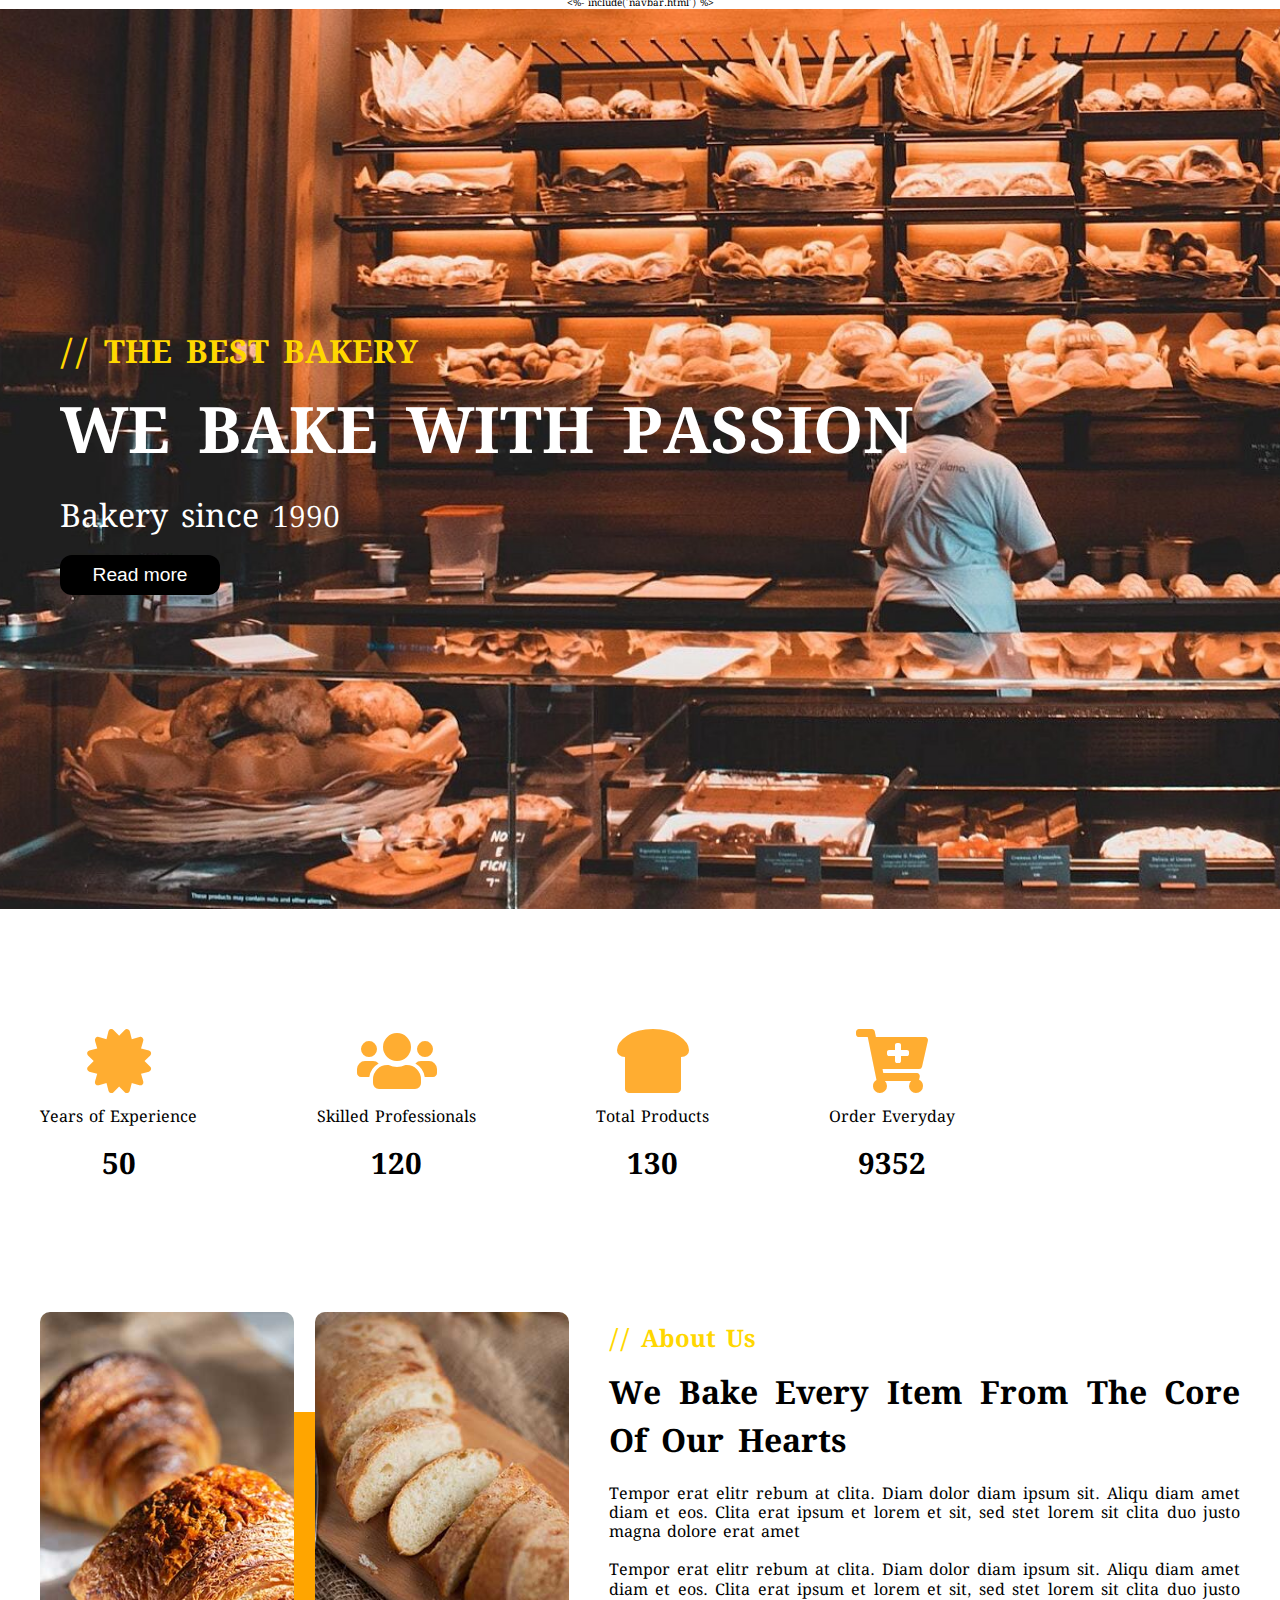
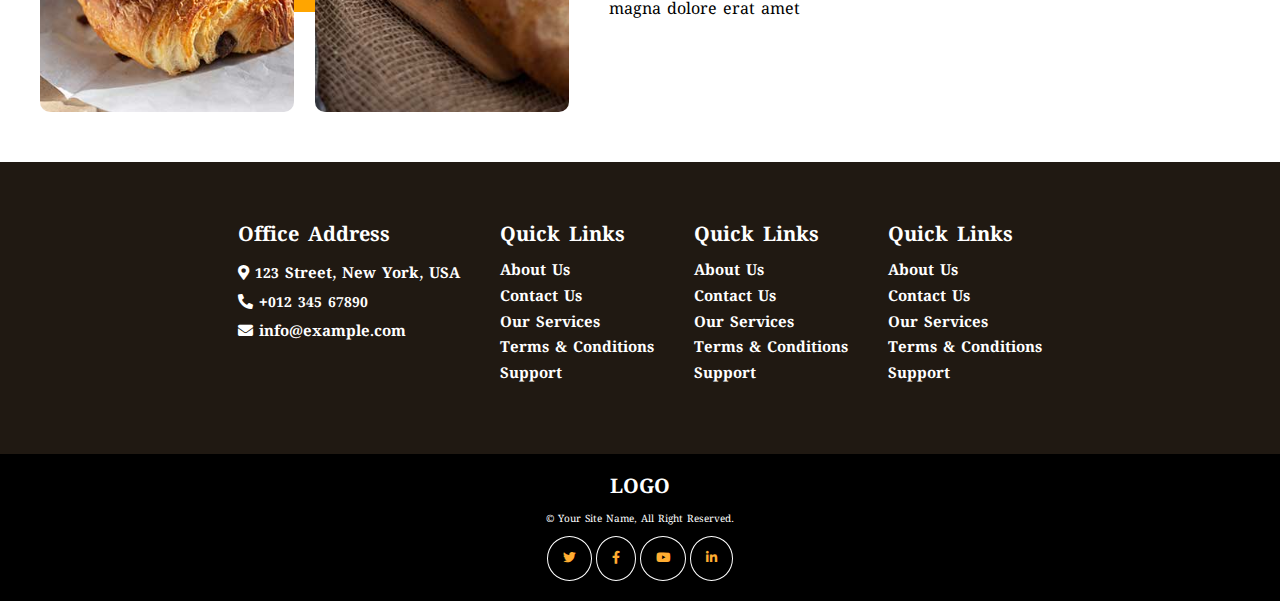
==== index.html @ c5a1f5f9 "main files" ====
<!DOCTYPE html>
<html lang="en">
  <head>
    <meta charset="utf-8" />
    <meta name="viewport" content="width=device-width, initial-scale=1.0">
    <meta property="og:type" content="website">
    <meta name="description" content="Webiste description">
    <link rel="stylesheet" type="text/css" href="css/index.css"/>
    <!-- <link rel="icon" type="image/x-icon" href="images/favicon.ico"> -->
    <link rel="preconnect" href="https://fonts.googleapis.com">
    <link rel="preconnect" href="https://fonts.gstatic.com" crossorigin>
    <link href="https://fonts.googleapis.com/css2?family=Noto+Serif+Oriya:wght@400..700&display=swap" rel="stylesheet">
    <link href="https://cdnjs.cloudflare.com/ajax/libs/font-awesome/5.10.0/css/all.min.css" rel="stylesheet">
    <title>Webiste Template</title>
  </head>
  <body>
    <div class="hero">
      <%- include('navbar.html') %>
      <div class="tab1">
        <p style="color: gold; font-weight: 900;">// THE BEST BAKERY</p>
        <h1>WE BAKE WITH PASSION</h1>
        <p>Bakery since 1990</p>
        <button>Read more</button>
      </div>
      <div class="tab2">
        <div class="card">
          <div class="card-content">
            <i class="fa fa-certificate fa-4x text-primary mb-4"></i>
            <p>Years of Experience</p>
            <h1>50</h1>
          </div>
        </div>
        <div class="card">
          <div class="card-content">
            <i class="fa fa-users fa-4x text-primary mb-4"></i>
            <p>Skilled Professionals</p>
            <h1>120</h1>
          </div>
        </div>
        <div class="card">
          <div class="card-content">
            <i class="fa fa-bread-slice fa-4x text-primary mb-4"></i>
            <p>Total Products</p>
            <h1>130</h1>
          </div>
        </div>
        <div class="card">
          <div class="card-content">
            <i class="fa fa-cart-plus fa-4x text-primary mb-4"></i>
            <p>Order Everyday</p>
            <h1>9352</h1>
          </div>
        </div>
      </div>
      <div class="tab3">
        <div class="tab3-images">
          <img src="/images/about-1.jpg" class="image image-left" alt="Image 1">
          <img src="/images/about-2.jpg" class="image image-right" alt="Image 2">
        </div>
        <div class="tab3-content">
          <h2 style="color: gold; font-weight: 900;">// About Us</h2>
          <h1>We Bake Every Item From The Core Of Our Hearts</h1>
          <p>Tempor erat elitr rebum at clita. Diam dolor diam ipsum sit. Aliqu diam amet diam et eos. Clita erat ipsum et lorem et sit, sed stet lorem sit clita duo justo magna dolore erat amet<br><br>Tempor erat elitr rebum at clita. Diam dolor diam ipsum sit. Aliqu diam amet diam et eos. Clita erat ipsum et lorem et sit, sed stet lorem sit clita duo justo magna dolore erat amet</p>
        </div>
      </div>
      <div class="tab4">
        <div class="tab4-column">
          <h1>Office Address</h1>
          <h2><i class="fa fa-map-marker-alt me-3"></i> 123 Street, New York, USA</h2>
          <h2><i class="fa fa-phone-alt me-3"></i> +012 345 67890</h2>
          <h2><i class="fa fa-envelope me-3"></i> info@example.com</h2>
        </div>
        <div class="tab4-column">
          <h1>Quick Links</h1>
          <h2>About Us</h2>
          <h2>Contact Us</h2>
          <h2>Our Services</h2>
          <h2>Terms & Conditions</h2>
          <h2>Support</h2>
        </div>
        <div class="tab4-column">
          <h1>Quick Links</h1>
          <h2>About Us</h2>
          <h2>Contact Us</h2>
          <h2>Our Services</h2>
          <h2>Terms & Conditions</h2>
          <h2>Support</h2>
        </div>
        <div class="tab4-column">
          <h1>Quick Links</h1>
          <h2>About Us</h2>
          <h2>Contact Us</h2>
          <h2>Our Services</h2>
          <h2>Terms & Conditions</h2>
          <h2>Support</h2>
        </div>
      </div>
      <div class="media">
        <h1>LOGO</h1>
        <p>© Your Site Name, All Right Reserved.</p>
        <div class="media-buttons">
          <i class="fab fa-twitter"></i>
          <i class="fab fa-facebook-f"></i>
          <i class="fab fa-youtube"></i>
          <i class="fab fa-linkedin-in"></i>
        </div>
      </div>
    </div>
  </body>
</html>
---- css/index.css ----
body {
    font-family: "Noto Serif Oriya", serif;
    font-size: 62.5%; /* 16*0.625 = 10px */
    line-height: 0.9; /* distance between the lines */
    color: rgb(0, 0, 0);
    background-color: rgb(255, 255, 255);
    min-width: 100%;
    margin: 0;
}

h1 {margin: 0; line-height: 1.5;}
p {line-height: 1.2;}

.hero {
    display: flex;
    flex-direction: column;
    text-align: center;
    min-width: 100%;
    margin: 0 auto;
}

.tab1 {
    display: flex;
    flex-direction: column;
    justify-content: center;
    text-align: left;
    padding-inline: 60px;
    min-height: 100vh;
    min-width: 100%;
    font-size: 2rem;
    color: white;
    background-image: url('../images/bakery.jpg');
    background-size: cover;
    background-position: center;
    background-repeat: no-repeat;
}

.tab1 p {
    margin-block: 15px;
}

.tab2 {
    display: flex;
    flex-direction: row;
    min-width: 100%;
    gap: 40px;
    font-size: 1rem;
    margin: 0 auto;
    margin-block: 100px;
}

.tab3 {
    display: flex;
    flex-direction: row;
    gap: 40px;
    margin-inline: 40px;
    text-align: justify;
    font-size: 1rem;
}
  
.tab3-images {
    position: relative;
    width: 100%;
    height: 400px;
    display: flex;
    justify-content: space-between;
    overflow: hidden;
}

.tab3-images img {
    border-radius: 10px;
}
  
.tab3-images:before {
    content: "";
    position: absolute;
    background-color: orange;
    width: 200px;
    height: 200px;
    top: 50%;
    left: 50%;
    transform: translate(-50%, -50%);
    z-index: 0;
}

.image {
    width: 48%;
    object-fit: cover;
    position: relative;
    z-index: 1;
}

.tab4 {
    display: flex;
    text-align: left;
    flex-direction: row;
    justify-content: center;
    gap: 40px;
    min-width: 100%;
    margin: 0 auto;
    margin-top: 50px;
    padding-block: 60px;
    color: white;
    background-color: #201912;
    z-index: 1;
}

.card {
    display: flex;
    flex-direction: column;
    padding-block: 20px;
    border-radius: 20px;
    color: black;
}

.card-content{
    padding-inline: 40px;
}

.card-content i {
    color: #ffad31;
}

.card-image {
    max-width: 200px;
    border-radius: 10px;
    margin: 0 auto;
}

.card:hover{
    transform: translate(0px, -10px);
}

.media {
    color: white;
    background-color: black;
    padding-block: 20px;
    padding-inline: 20px;
}

.media-buttons i {
    padding: 15px;
    font-size: 0.8rem;
    color: #ffad31;
    border: white 1px solid;
    border-radius: 50%;
}

button {
    color: white;
    border: none;
    border-radius: 12px;
    font-size: 1.2rem;
    height: 40px;
    width: 160px;
    background-color: #000000;
    padding-inline: 10px;
}

button:hover{
    cursor: pointer;
    background-color: #ff7b00;
}

@media (max-width: 750px) {
    .hero{margin: 0 auto;}
    .tab2 {display: grid;}
    .tab3 {flex-direction: column;}
    .tab4{flex-direction: column; align-items: center;}
}
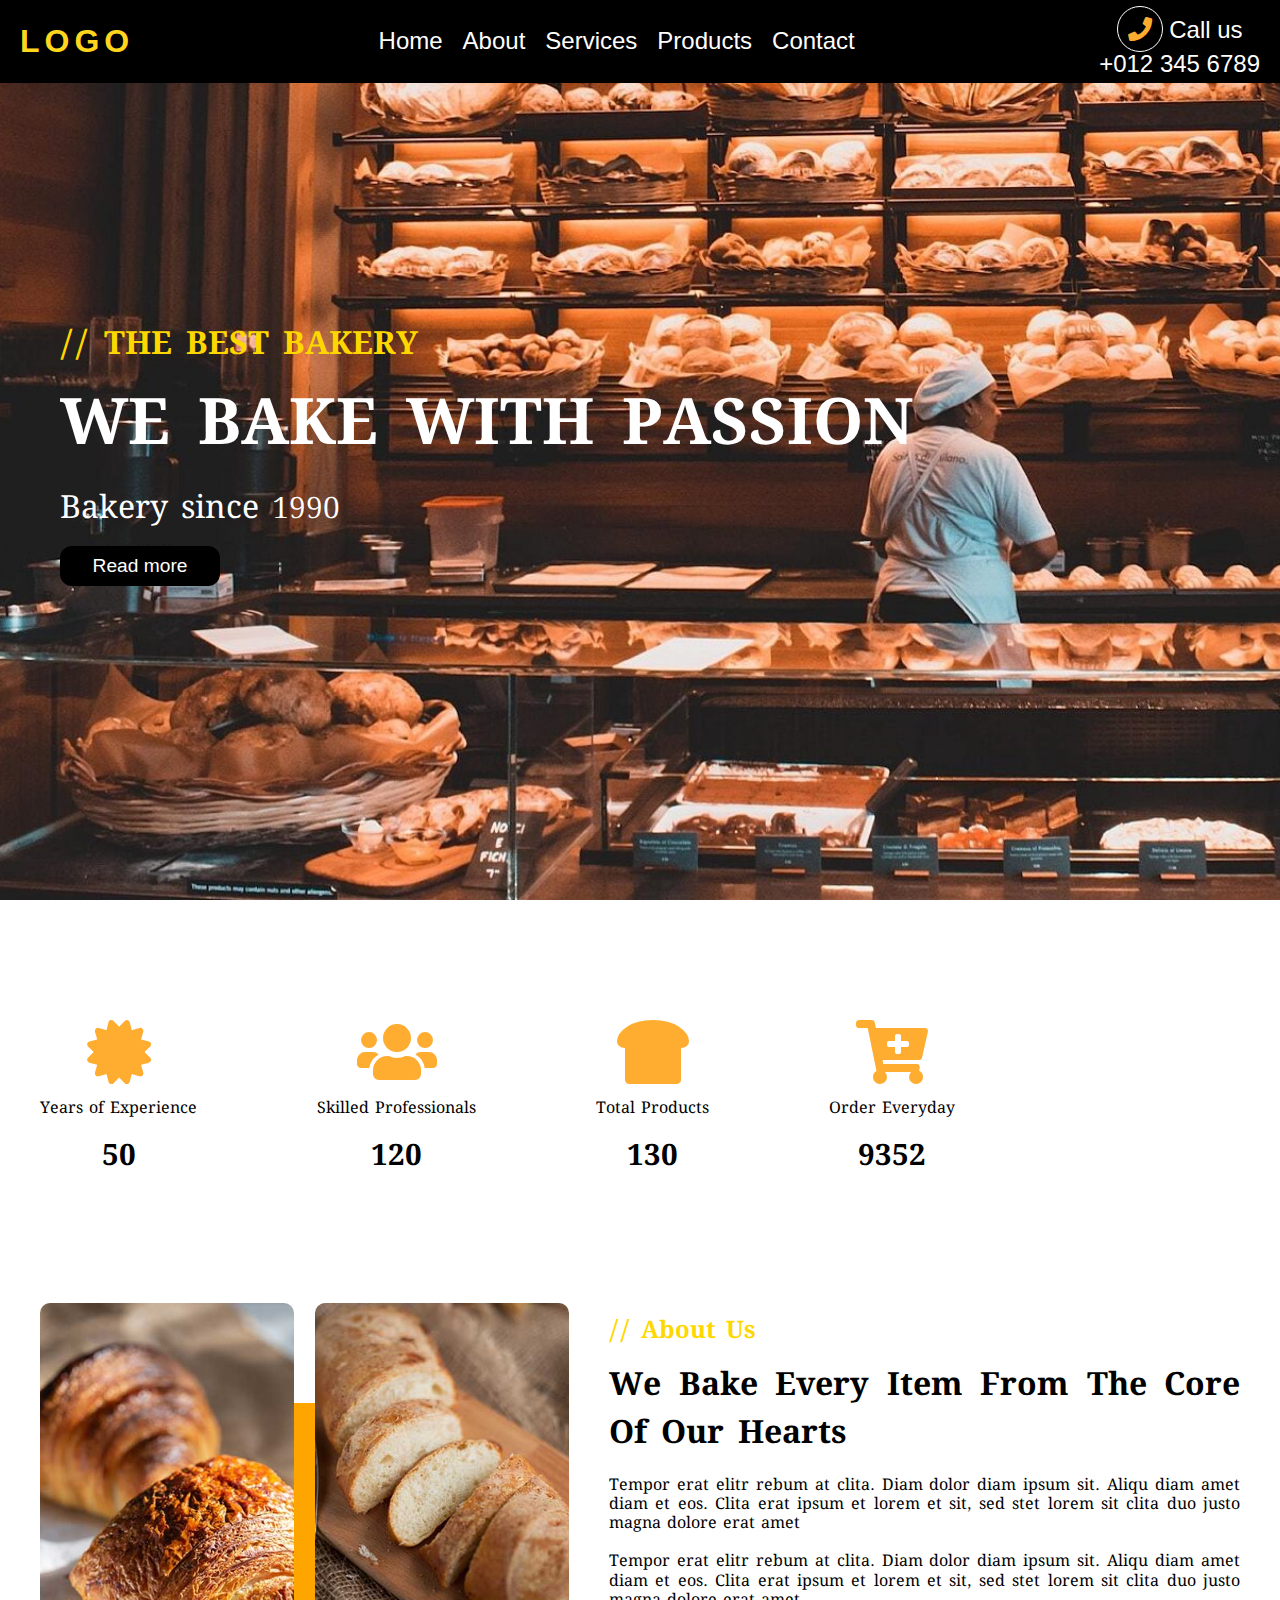
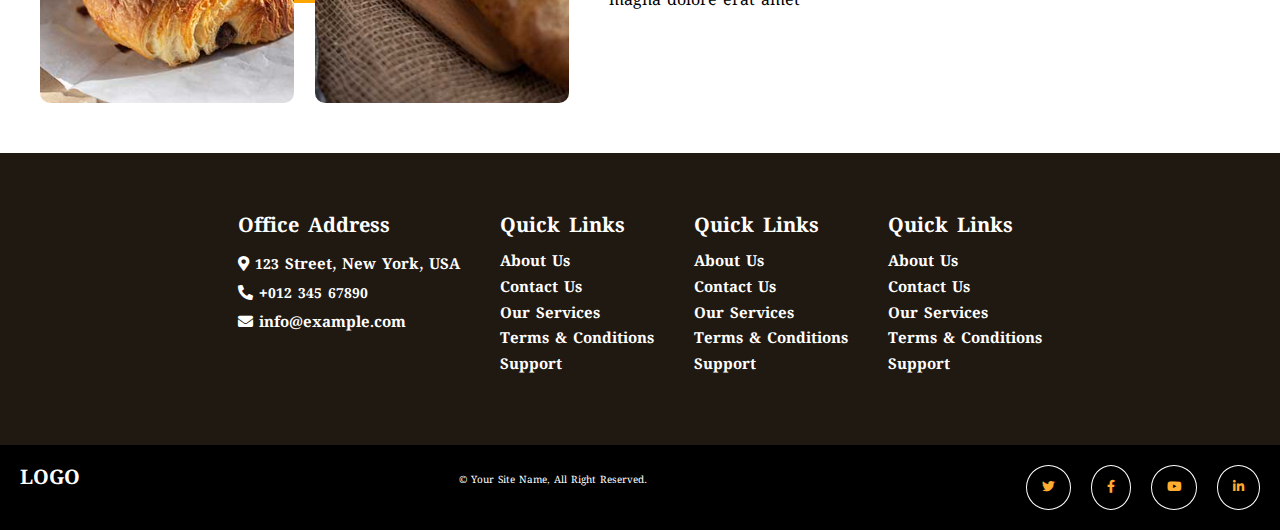
==== commit cde602c4: "fix navbar and images path" ====
--- a/index.html
+++ b/index.html
@@ -15,7 +15,17 @@
   </head>
   <body>
     <div class="hero">
-      <%- include('navbar.html') %>
+      <div id="navbar"></div>
+      <script>
+        function loadNavbar() {
+            fetch('navbar.html')
+                .then(response => response.text())
+                .then(data => {
+                    document.getElementById('navbar').innerHTML = data;
+                });
+        }
+        window.onload = loadNavbar;
+      </script>
       <div class="tab1">
         <p style="color: gold; font-weight: 900;">// THE BEST BAKERY</p>
         <h1>WE BAKE WITH PASSION</h1>
@@ -54,8 +64,8 @@
       </div>
       <div class="tab3">
         <div class="tab3-images">
-          <img src="/images/about-1.jpg" class="image image-left" alt="Image 1">
-          <img src="/images/about-2.jpg" class="image image-right" alt="Image 2">
+          <img src="images/about-1.jpg" class="image image-left" alt="Image 1">
+          <img src="images/about-2.jpg" class="image image-right" alt="Image 2">
         </div>
         <div class="tab3-content">
           <h2 style="color: gold; font-weight: 900;">// About Us</h2>
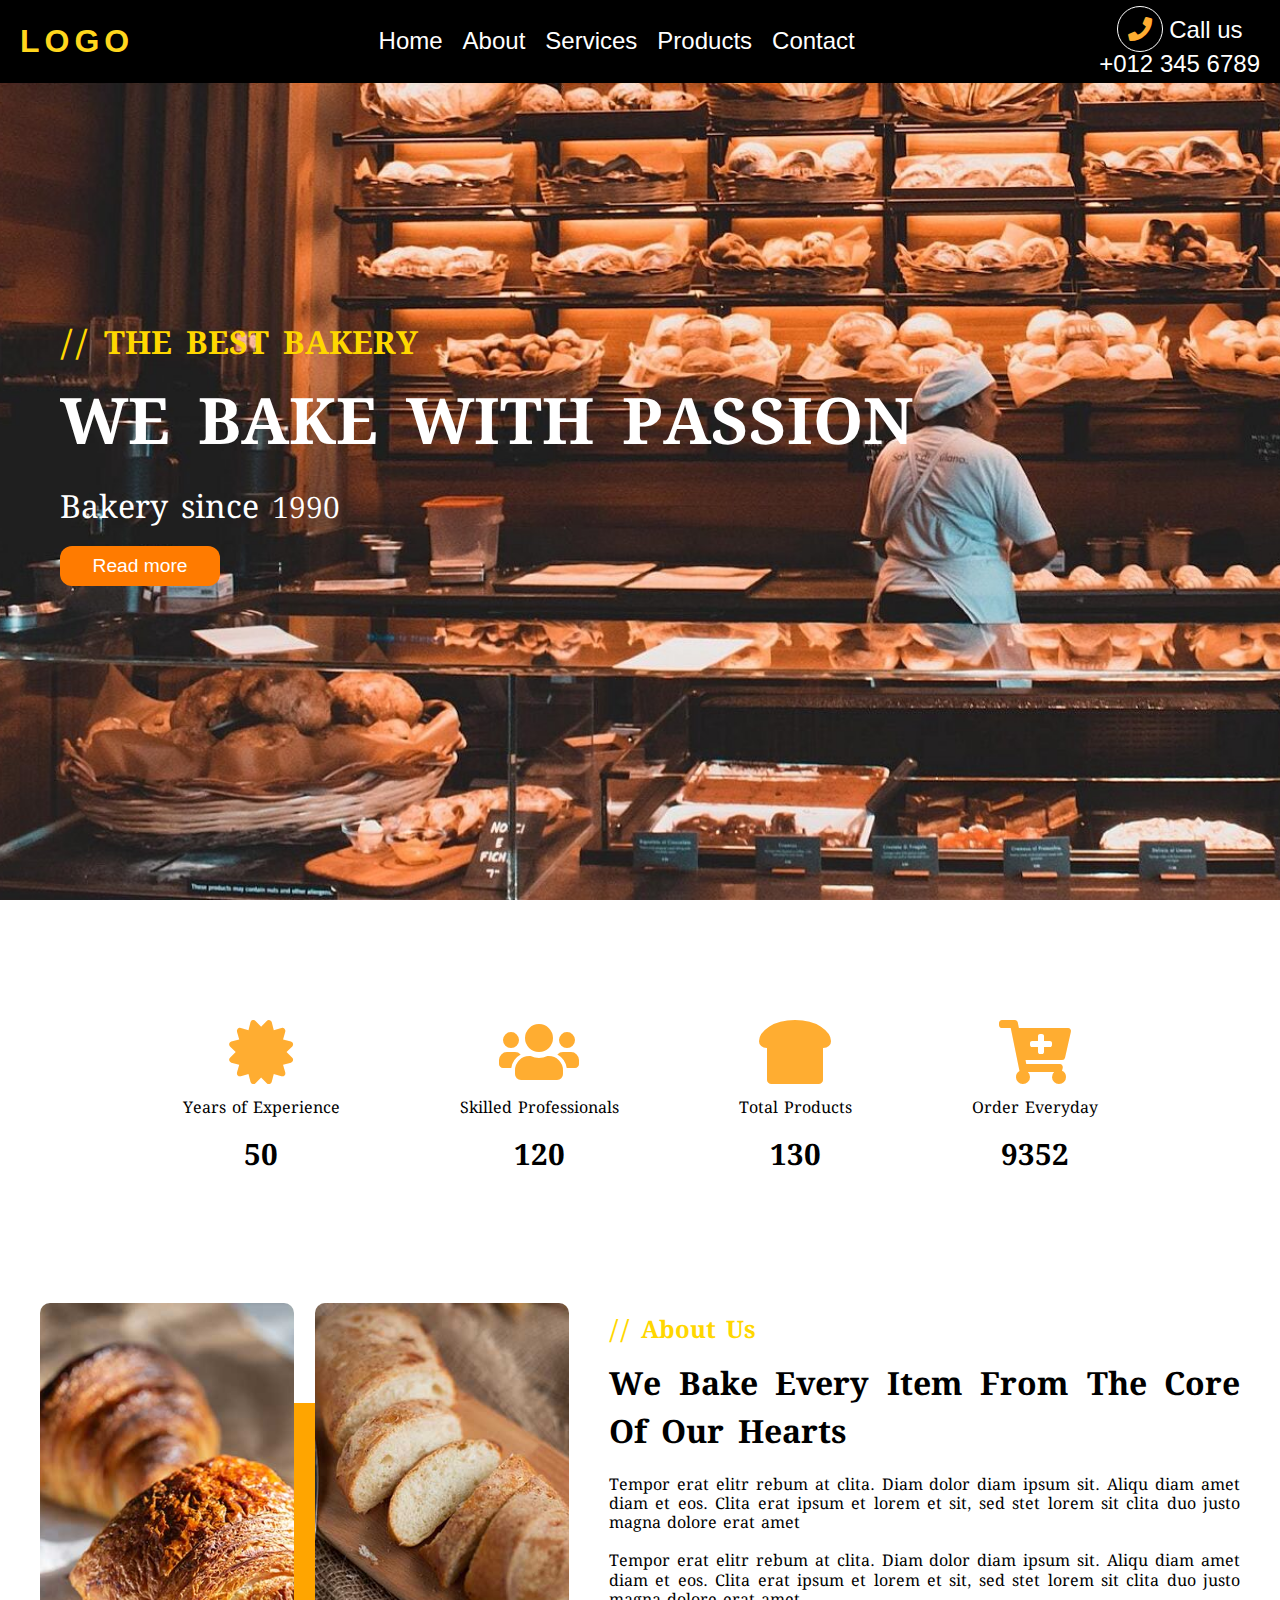
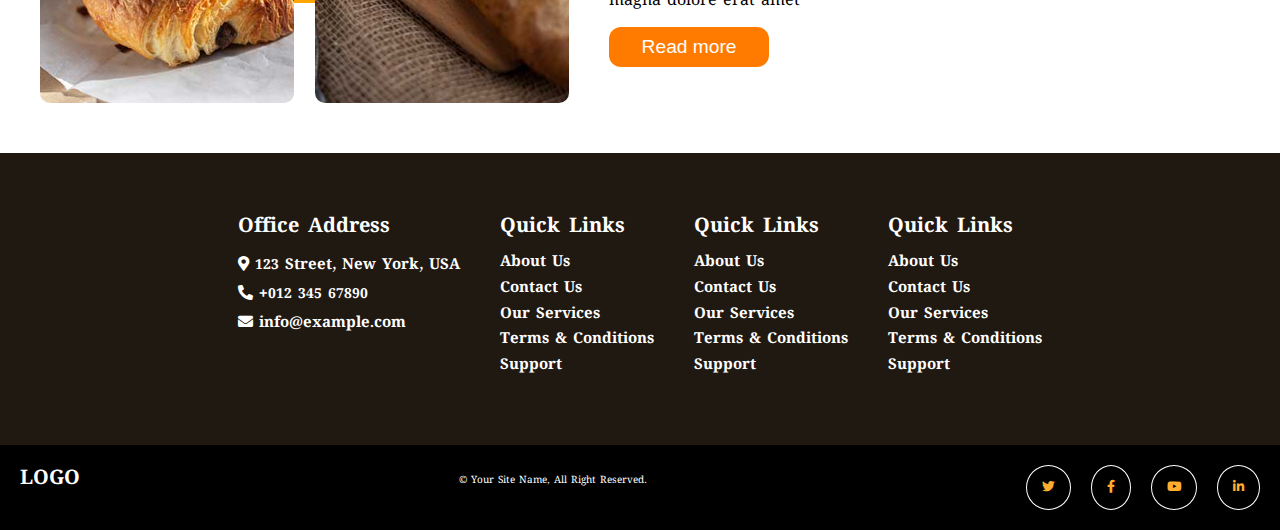
==== commit 09b58827: "adjust button and menu href's" ====
--- a/index.html
+++ b/index.html
@@ -71,6 +71,7 @@
           <h2 style="color: gold; font-weight: 900;">// About Us</h2>
           <h1>We Bake Every Item From The Core Of Our Hearts</h1>
           <p>Tempor erat elitr rebum at clita. Diam dolor diam ipsum sit. Aliqu diam amet diam et eos. Clita erat ipsum et lorem et sit, sed stet lorem sit clita duo justo magna dolore erat amet<br><br>Tempor erat elitr rebum at clita. Diam dolor diam ipsum sit. Aliqu diam amet diam et eos. Clita erat ipsum et lorem et sit, sed stet lorem sit clita duo justo magna dolore erat amet</p>
+          <button>Read more</button>
         </div>
       </div>
       <div class="tab4">
--- a/css/index.css
+++ b/css/index.css
@@ -42,6 +42,7 @@
 .tab2 {
     display: flex;
     flex-direction: row;
+    justify-content: center;
     min-width: 100%;
     gap: 40px;
     font-size: 1rem;
@@ -153,13 +154,13 @@
     font-size: 1.2rem;
     height: 40px;
     width: 160px;
-    background-color: #000000;
+    background-color: #ff7b00;
     padding-inline: 10px;
 }
 
 button:hover{
     cursor: pointer;
-    background-color: #ff7b00;
+    background-color: #000000;
 }
 
 @media (max-width: 750px) {
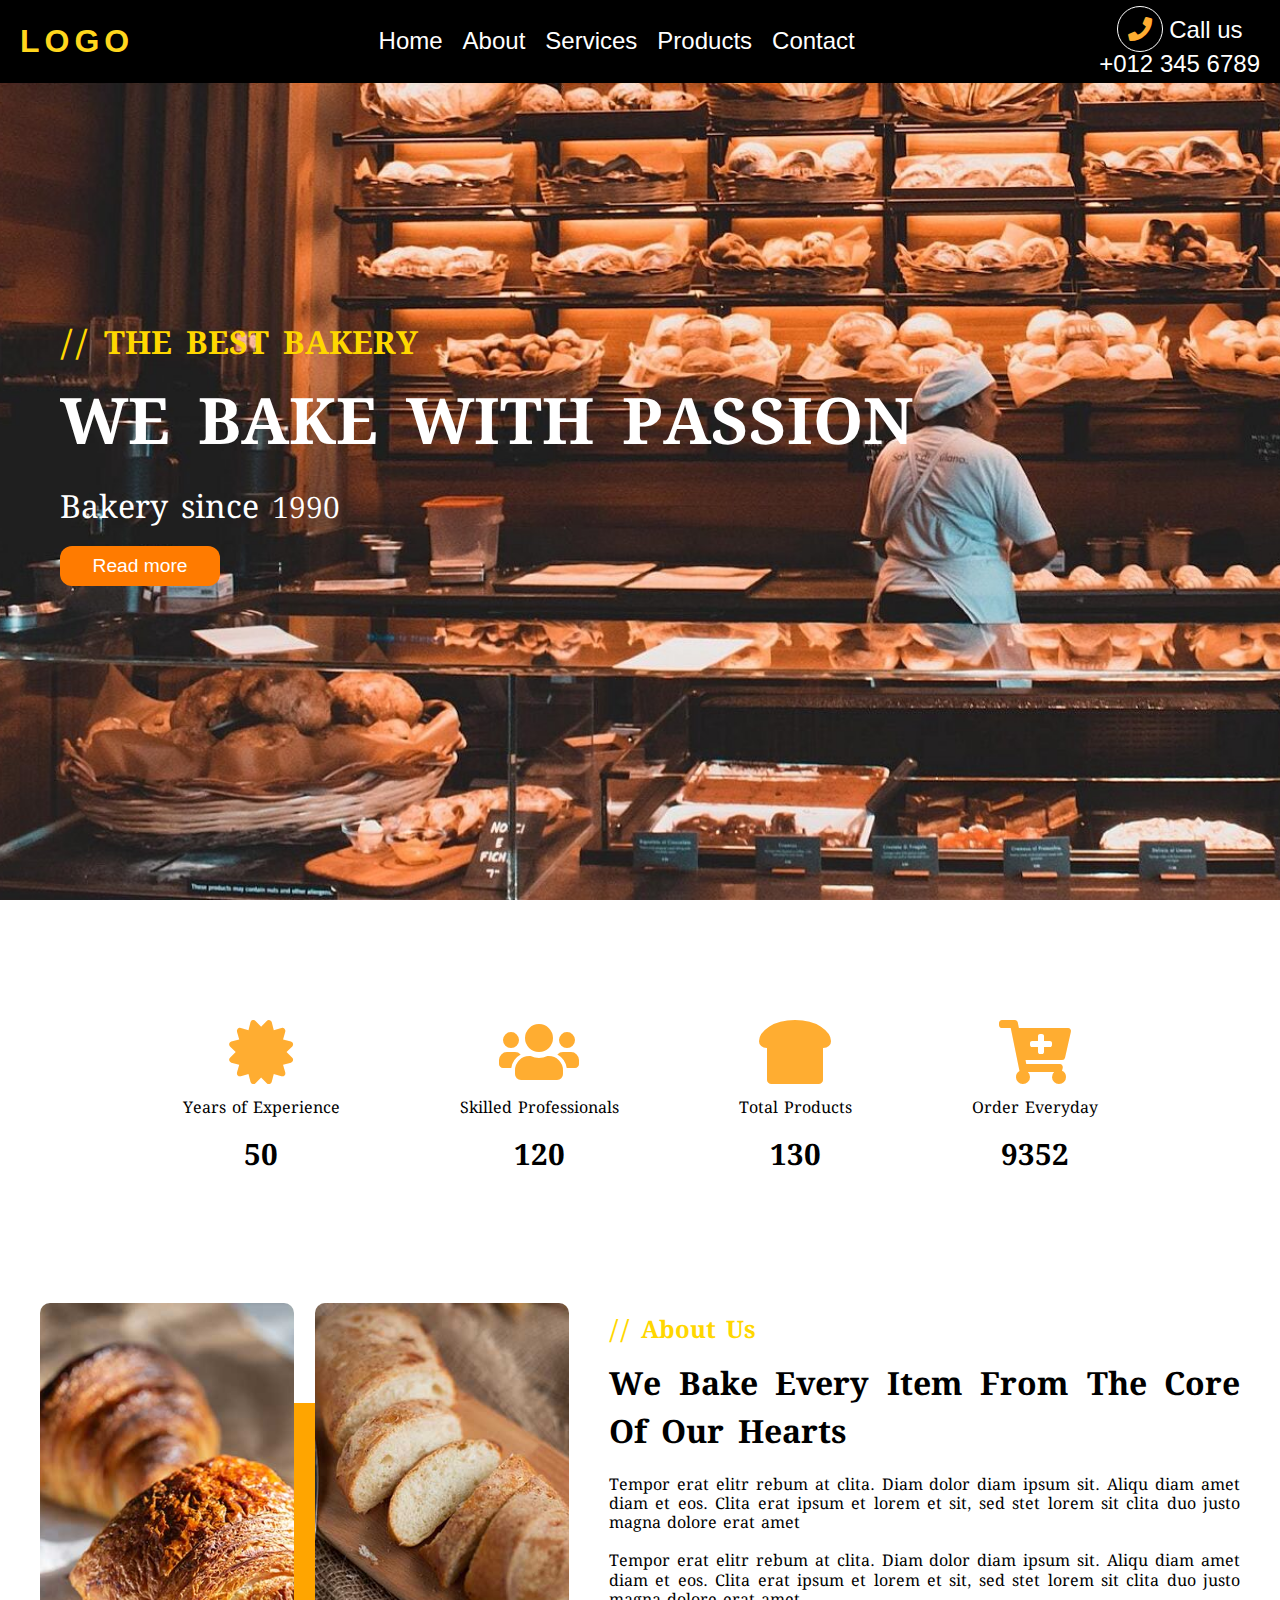
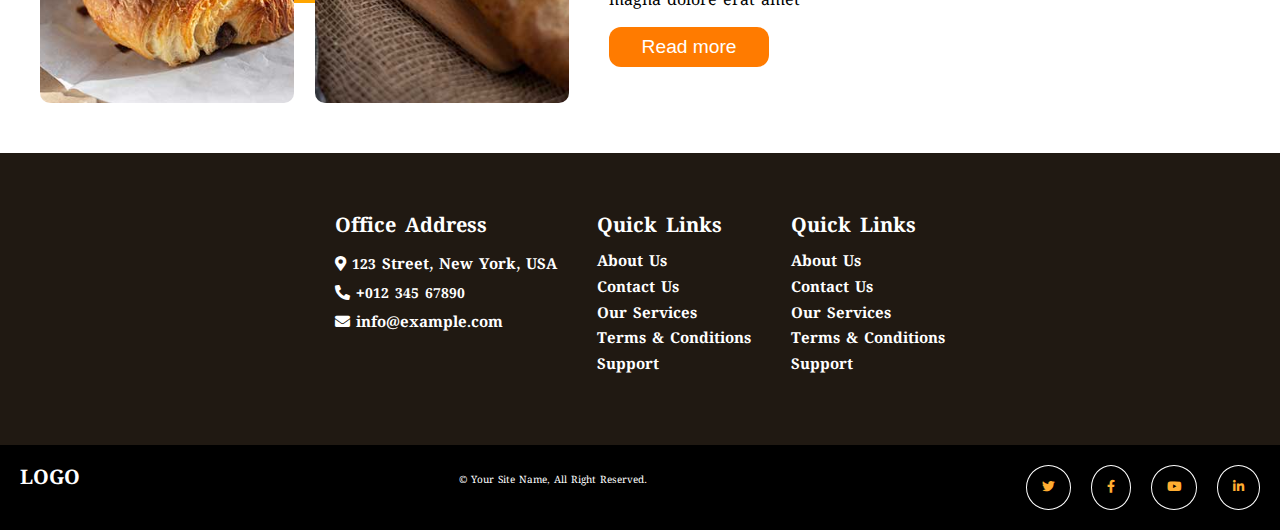
==== commit b76eb5d9: "turn the website more responsive and fix small issues" ====
--- a/index.html
+++ b/index.html
@@ -4,25 +4,29 @@
     <meta charset="utf-8" />
     <meta name="viewport" content="width=device-width, initial-scale=1.0">
     <meta property="og:type" content="website">
-    <meta name="description" content="Webiste description">
+    <meta name="description" content="Website description">
     <link rel="stylesheet" type="text/css" href="css/index.css"/>
-    <!-- <link rel="icon" type="image/x-icon" href="images/favicon.ico"> -->
+    <link rel="stylesheet" type="text/css" href="css/navbar.css"/>
+    <link rel="icon" type="image/x-icon" href="images/favicon.ico">
     <link rel="preconnect" href="https://fonts.googleapis.com">
     <link rel="preconnect" href="https://fonts.gstatic.com" crossorigin>
     <link href="https://fonts.googleapis.com/css2?family=Noto+Serif+Oriya:wght@400..700&display=swap" rel="stylesheet">
     <link href="https://cdnjs.cloudflare.com/ajax/libs/font-awesome/5.10.0/css/all.min.css" rel="stylesheet">
-    <title>Webiste Template</title>
+    <title>Website Template</title>
   </head>
   <body>
     <div class="hero">
       <div id="navbar"></div>
       <script>
+        function toggleMenu() {
+          const menu = document.querySelector('.menu-hamburger');
+          menu.classList.toggle('active');
+        }
+
         function loadNavbar() {
-            fetch('navbar.html')
-                .then(response => response.text())
-                .then(data => {
-                    document.getElementById('navbar').innerHTML = data;
-                });
+          fetch('navbar.html')
+              .then(response => response.text())
+              .then(data => {document.getElementById('navbar').innerHTML = data;});
         }
         window.onload = loadNavbar;
       </script>
@@ -30,7 +34,7 @@
         <p style="color: gold; font-weight: 900;">// THE BEST BAKERY</p>
         <h1>WE BAKE WITH PASSION</h1>
         <p>Bakery since 1990</p>
-        <button>Read more</button>
+        <button class="orange-button">Read more</button>
       </div>
       <div class="tab2">
         <div class="card">
@@ -71,7 +75,7 @@
           <h2 style="color: gold; font-weight: 900;">// About Us</h2>
           <h1>We Bake Every Item From The Core Of Our Hearts</h1>
           <p>Tempor erat elitr rebum at clita. Diam dolor diam ipsum sit. Aliqu diam amet diam et eos. Clita erat ipsum et lorem et sit, sed stet lorem sit clita duo justo magna dolore erat amet<br><br>Tempor erat elitr rebum at clita. Diam dolor diam ipsum sit. Aliqu diam amet diam et eos. Clita erat ipsum et lorem et sit, sed stet lorem sit clita duo justo magna dolore erat amet</p>
-          <button>Read more</button>
+          <button class="orange-button">Read more</button>
         </div>
       </div>
       <div class="tab4">
@@ -83,37 +87,29 @@
         </div>
         <div class="tab4-column">
           <h1>Quick Links</h1>
-          <h2>About Us</h2>
-          <h2>Contact Us</h2>
-          <h2>Our Services</h2>
-          <h2>Terms & Conditions</h2>
-          <h2>Support</h2>
+          <a href="."><h2>About Us</h2></a>
+          <a href="."><h2>Contact Us</h2></a>
+          <a href="."><h2>Our Services</h2></a>
+          <a href="."><h2>Terms & Conditions</h2></a>
+          <a href="."><h2>Support</h2></a>
         </div>
         <div class="tab4-column">
           <h1>Quick Links</h1>
-          <h2>About Us</h2>
-          <h2>Contact Us</h2>
-          <h2>Our Services</h2>
-          <h2>Terms & Conditions</h2>
-          <h2>Support</h2>
-        </div>
-        <div class="tab4-column">
-          <h1>Quick Links</h1>
-          <h2>About Us</h2>
-          <h2>Contact Us</h2>
-          <h2>Our Services</h2>
-          <h2>Terms & Conditions</h2>
-          <h2>Support</h2>
+          <a href="."><h2>About Us</h2></a>
+          <a href="."><h2>Contact Us</h2></a>
+          <a href="."><h2>Our Services</h2></a>
+          <a href="."><h2>Terms & Conditions</h2></a>
+          <a href="."><h2>Support</h2></a>
         </div>
       </div>
       <div class="media">
-        <h1>LOGO</h1>
+        <a href="."><h1>LOGO</h1></a>
         <p>© Your Site Name, All Right Reserved.</p>
         <div class="media-buttons">
-          <i class="fab fa-twitter"></i>
-          <i class="fab fa-facebook-f"></i>
-          <i class="fab fa-youtube"></i>
-          <i class="fab fa-linkedin-in"></i>
+          <a href="."><i class="fab fa-twitter"></i></a>
+          <a href="."><i class="fab fa-facebook-f"></i></a>
+          <a href="."><i class="fab fa-youtube"></i></a>
+          <a href="."><i class="fab fa-linkedin-in"></i></a>
         </div>
       </div>
     </div>
--- a/css/index.css
+++ b/css/index.css
@@ -10,6 +10,7 @@
 
 h1 {margin: 0; line-height: 1.5;}
 p {line-height: 1.2;}
+a {color: white; text-decoration: none;}
 
 .hero {
     display: flex;
@@ -133,6 +134,9 @@
 }
 
 .media {
+    display: flex;
+    flex-direction: row;
+    justify-content: space-between;
     color: white;
     background-color: black;
     padding-block: 20px;
@@ -147,7 +151,7 @@
     border-radius: 50%;
 }
 
-button {
+.orange-button {
     color: white;
     border: none;
     border-radius: 12px;
@@ -158,7 +162,7 @@
     padding-inline: 10px;
 }
 
-button:hover{
+.orange-button:hover{
     cursor: pointer;
     background-color: #000000;
 }
--- a/css/navbar.css
+++ b/css/navbar.css
@@ -0,0 +1,117 @@
+nav {
+    font-family: Inter, Avenir, Helvetica, Arial, sans-serif;
+    font-size: 62.5%; /* 16*0.625 = 10px */
+    line-height: 0.5; /* distance between the lines */
+    display: flex;
+    justify-content: space-between;
+    flex-direction: row;
+    align-items: center;
+    min-width: 100%;
+    margin: 0 auto;
+    position: fixed;
+    color: white;
+    background-color: black;
+    z-index: 99;
+}
+
+.menu {
+    display: flex;
+    justify-content: space-between;
+    min-width: 100%;
+    flex-direction: row;
+    align-items: center;
+    padding: 0px;
+    margin: 0 auto;
+}
+
+nav ul {
+    display: flex;
+    flex-direction: row;
+    list-style: none;
+    padding: 0px;
+    gap: 20px;
+}
+
+nav ul li a {
+    color: white;
+    text-decoration: none;
+    list-style: none;
+    font-size: 1.5rem;
+    line-height: 1;
+}
+
+nav ul li i {
+    padding: 10px;
+    border: white 1px solid;
+    border-radius: 50%;
+    color: #ffad31;
+}
+
+nav ul li:hover{
+    transform: scale(1.2);
+    transition: transform 0.3s ease;
+}
+
+.logo {
+    color: rgb(255, 214, 29);
+    text-decoration: none;
+    list-style: none;
+    font-size: 32px;
+    font-weight: 900;
+    letter-spacing: 5px;
+    line-height: 1;
+    margin-left: 20px;
+}
+
+.phone{
+    margin-right: 20px;
+}
+
+.media {
+    display: flex;
+    flex-direction: row;
+    justify-content: space-between;
+}
+
+.media-buttons {
+    display: flex;
+    flex-direction: row;
+    gap: 20px;
+}
+
+.mobile-menu {
+    display: none;
+    flex-direction: row;
+    min-width: 100%;
+    justify-content: space-between;
+    align-items: center;
+    margin: 0 auto;
+}
+
+.menu-hamburger {
+    display: none;
+    flex-direction: column;
+    background-color: rgb(0, 0, 0);
+    position: absolute;
+    top: 38px;
+    min-width: 100%;
+}
+
+.menu-hamburger.active {display: flex;}
+
+.hamburger {
+    display: flex;
+    font-size: 30px;
+    color: white;
+    background-color: black;
+    border: none;
+    cursor: pointer;
+    margin: 0 auto;
+    padding: 0;
+}
+
+@media (max-width: 750px) {
+    .menu {display: none !important;}
+    nav ul {gap: 5px;}
+    .mobile-menu {display: flex;}
+}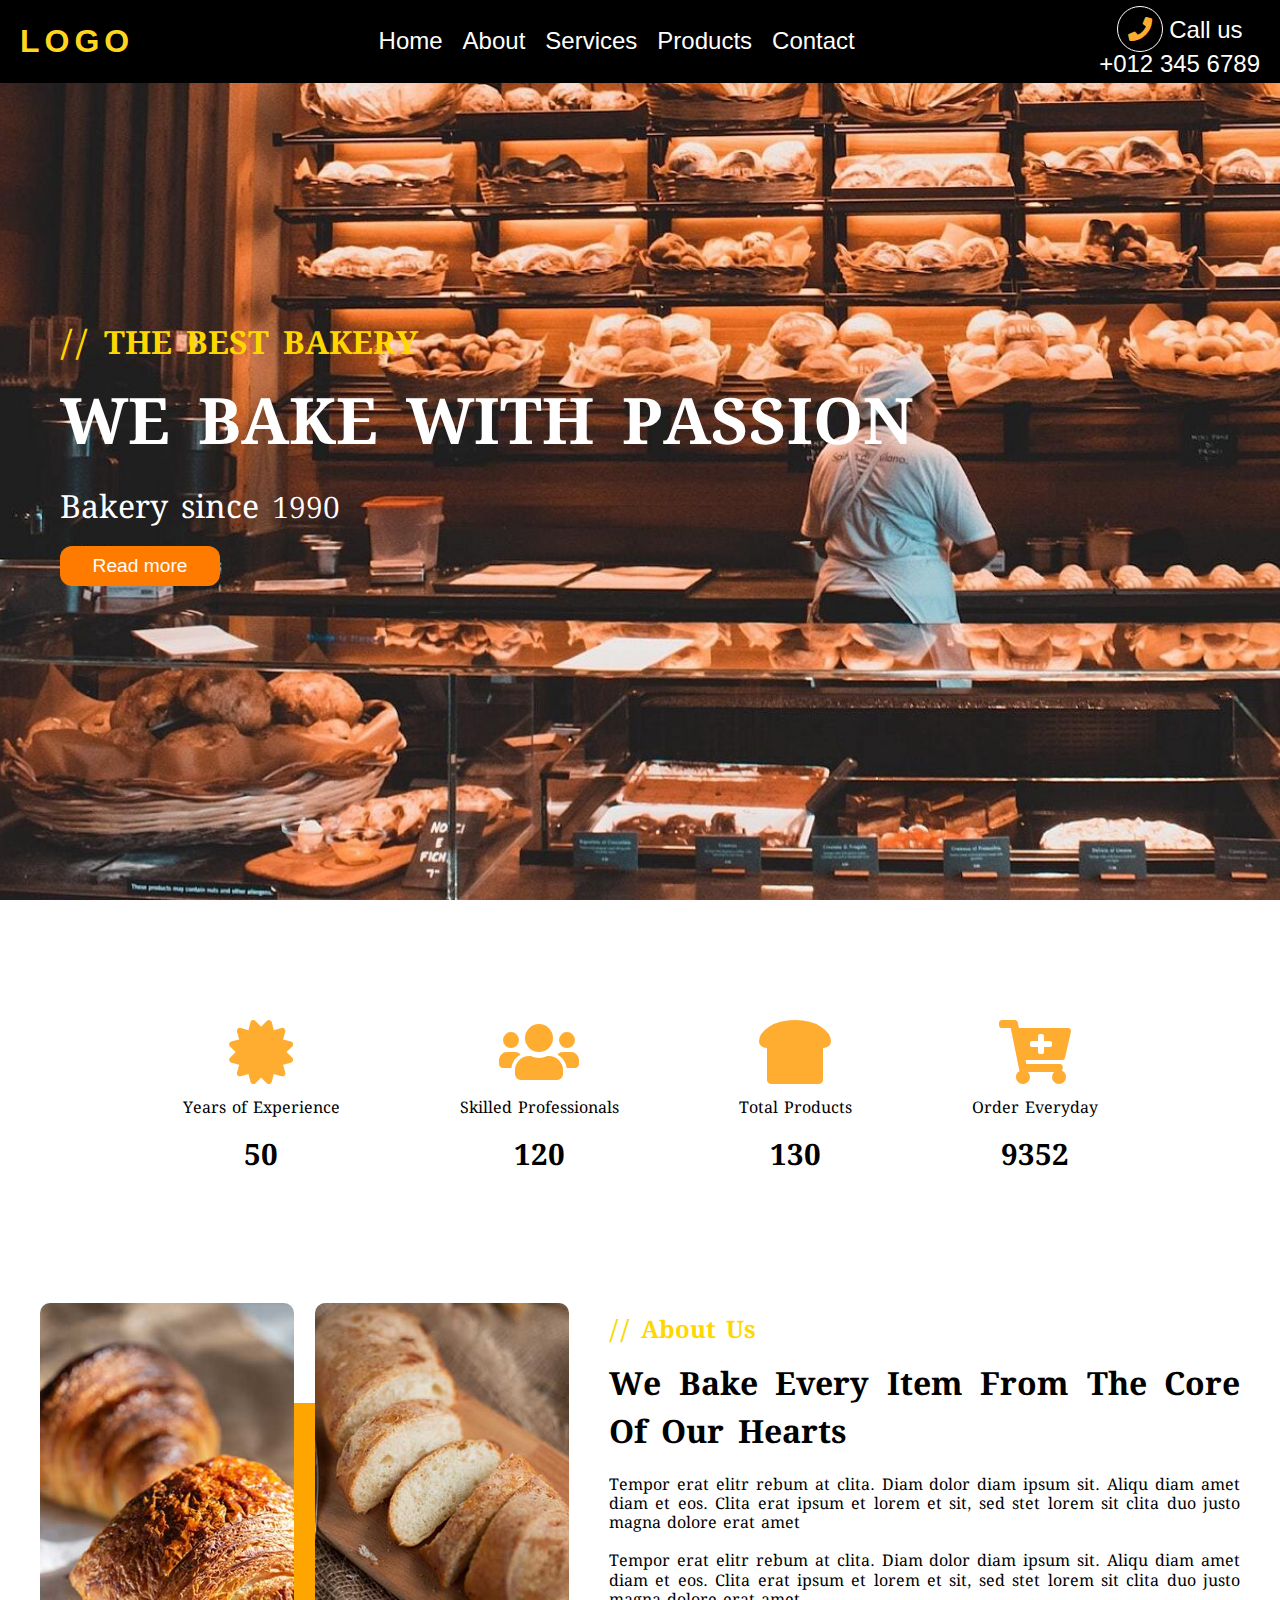
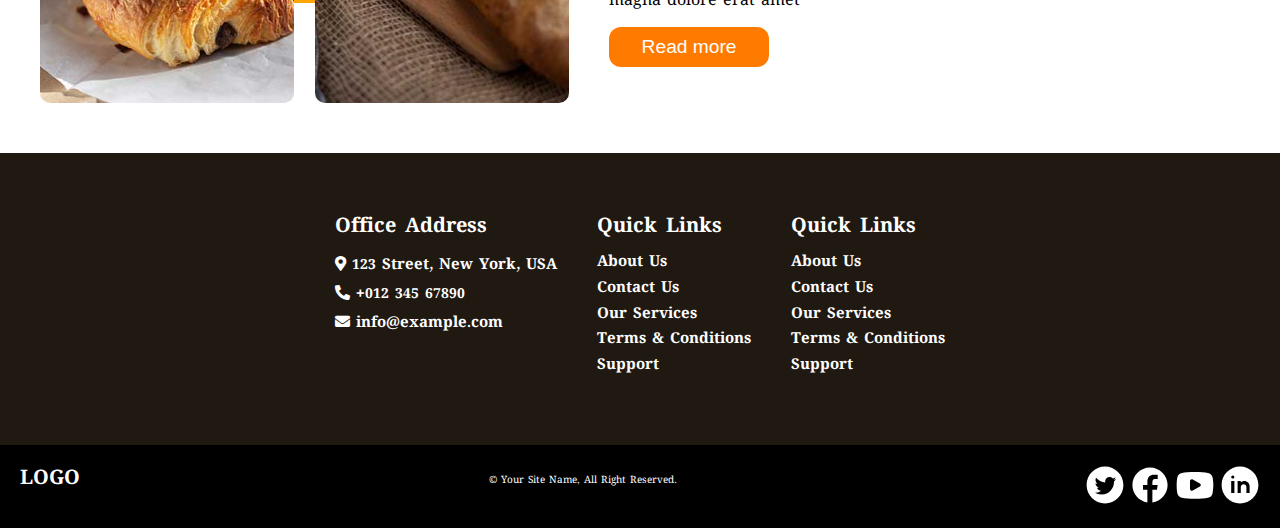
==== commit b9edbc11: "better media buttons" ====
--- a/index.html
+++ b/index.html
@@ -106,10 +106,10 @@
         <a href="."><h1>LOGO</h1></a>
         <p>© Your Site Name, All Right Reserved.</p>
         <div class="media-buttons">
-          <a href="."><i class="fab fa-twitter"></i></a>
-          <a href="."><i class="fab fa-facebook-f"></i></a>
-          <a href="."><i class="fab fa-youtube"></i></a>
-          <a href="."><i class="fab fa-linkedin-in"></i></a>
+          <a href="."><svg xmlns="http://www.w3.org/2000/svg" x="0px" y="0px" height="40" viewBox="0,0,256,256"><g fill="#ffffff" fill-rule="nonzero" stroke="none" stroke-width="1" stroke-linecap="butt" stroke-linejoin="miter" stroke-miterlimit="10" stroke-dasharray="" stroke-dashoffset="0" font-family="none" font-weight="none" font-size="none" text-anchor="none" style="mix-blend-mode: normal"><g transform="scale(5.12,5.12)"><path d="M25,2c-12.683,0 -23,10.317 -23,23c0,12.683 10.317,23 23,23c12.683,0 23,-10.317 23,-23c0,-12.683 -10.317,-23 -23,-23zM36.237,20.524c0.01,0.236 0.016,0.476 0.016,0.717c0,7.318 -5.573,15.759 -15.762,15.759c-3.128,0 -6.041,-0.917 -8.491,-2.489c0.433,0.052 0.872,0.077 1.321,0.077c2.596,0 4.985,-0.884 6.879,-2.37c-2.424,-0.044 -4.468,-1.649 -5.175,-3.847c0.339,0.065 0.686,0.1 1.044,0.1c0.505,0 0.995,-0.067 1.458,-0.195c-2.532,-0.511 -4.441,-2.747 -4.441,-5.432c0,-0.024 0,-0.047 0,-0.07c0.747,0.415 1.6,0.665 2.509,0.694c-1.488,-0.995 -2.464,-2.689 -2.464,-4.611c0,-1.015 0.272,-1.966 0.749,-2.786c2.733,3.351 6.815,5.556 11.418,5.788c-0.095,-0.406 -0.145,-0.828 -0.145,-1.262c0,-3.059 2.48,-5.539 5.54,-5.539c1.593,0 3.032,0.672 4.042,1.749c1.261,-0.248 2.448,-0.709 3.518,-1.343c-0.413,1.292 -1.292,2.378 -2.437,3.064c1.122,-0.136 2.188,-0.432 3.183,-0.873c-0.742,1.111 -1.681,2.088 -2.762,2.869z"></path></g></g></svg></a>
+          <a href="."><svg xmlns="http://www.w3.org/2000/svg" x="0px" y="0px" height="40" viewBox="0,0,256,256"><g fill="#ffffff" fill-rule="nonzero" stroke="none" stroke-width="1" stroke-linecap="butt" stroke-linejoin="miter" stroke-miterlimit="10" stroke-dasharray="" stroke-dashoffset="0" font-family="none" font-weight="none" font-size="none" text-anchor="none" style="mix-blend-mode: normal"><g transform="scale(5.12,5.12)"><path d="M25,3c-12.15,0 -22,9.85 -22,22c0,11.03 8.125,20.137 18.712,21.728v-15.897h-5.443v-5.783h5.443v-3.848c0,-6.371 3.104,-9.168 8.399,-9.168c2.536,0 3.877,0.188 4.512,0.274v5.048h-3.612c-2.248,0 -3.033,2.131 -3.033,4.533v3.161h6.588l-0.894,5.783h-5.694v15.944c10.738,-1.457 19.022,-10.638 19.022,-21.775c0,-12.15 -9.85,-22 -22,-22z"></path></g></g></svg></a>
+          <a href="."><svg xmlns="http://www.w3.org/2000/svg" x="0px" y="0px" height="40" viewBox="0,0,256,256"><g fill="#ffffff" fill-rule="nonzero" stroke="none" stroke-width="1" stroke-linecap="butt" stroke-linejoin="miter" stroke-miterlimit="10" stroke-dasharray="" stroke-dashoffset="0" font-family="none" font-weight="none" font-size="none" text-anchor="none" style="mix-blend-mode: normal"><g transform="scale(5.33333,5.33333)"><path d="M23.85742,8.5c-6.3527,0 -12.25508,0.45262 -15.62305,1.15625c-0.00718,0.0019 -0.01434,0.00385 -0.02148,0.00586c-2.53741,0.56858 -4.9267,2.38612 -5.42969,5.23242c-0.00067,0.0039 -0.00132,0.00781 -0.00195,0.01172c-0.38641,2.29402 -0.78125,5.28444 -0.78125,9.59375c0,4.30115 0.39619,7.21232 0.88477,9.62695c0.51531,2.76234 2.84945,4.63486 5.42578,5.21094c0.01233,0.00341 0.0247,0.00667 0.03711,0.00977c3.51505,0.69263 9.25081,1.15234 15.60352,1.15234c6.35271,0 12.09151,-0.45972 15.60742,-1.15234c0.01241,-0.0031 0.02478,-0.00635 0.03711,-0.00977c2.53741,-0.56858 4.9267,-2.38612 5.42969,-5.23242c0.00135,-0.00715 0.00266,-0.01431 0.00391,-0.02148c0.38049,-2.34081 0.87351,-5.32836 0.9707,-9.64453c0.00012,-0.01107 0.00012,-0.02214 0,-0.0332c0,-4.31855 -0.49429,-7.32757 -0.97656,-9.71094c-0.51125,-2.76824 -2.84806,-4.64583 -5.42773,-5.22266c-0.03941,-0.00876 -0.07915,-0.01593 -0.11914,-0.02148c-3.43016,-0.48222 -9.26545,-0.95117 -15.61914,-0.95117zM20.15625,17.00195c0.37041,-0.00766 0.75328,0.07995 1.11328,0.2832l8.60352,4.86133c1.451,0.82 1.451,2.88898 0,3.70898l-8.60352,4.86133c-1.439,0.812 -3.23242,-0.21647 -3.23242,-1.85547v-9.72266c0,-1.22925 1.00792,-2.11375 2.11914,-2.13672z"></path></g></g></svg></a>
+          <a href="."><svg xmlns="http://www.w3.org/2000/svg" x="0px" y="0px" height="40" viewBox="0,0,256,256"><g fill="#ffffff" fill-rule="nonzero" stroke="none" stroke-width="1" stroke-linecap="butt" stroke-linejoin="miter" stroke-miterlimit="10" stroke-dasharray="" stroke-dashoffset="0" font-family="none" font-weight="none" font-size="none" text-anchor="none" style="mix-blend-mode: normal"><g transform="scale(5.12,5.12)"><path d="M25,2c-12.682,0 -23,10.317 -23,23c0,12.683 10.318,23 23,23c12.682,0 23,-10.317 23,-23c0,-12.683 -10.318,-23 -23,-23zM18,35h-4v-15h4zM16,17c-1.105,0 -2,-0.895 -2,-2c0,-1.105 0.895,-2 2,-2c1.105,0 2,0.895 2,2c0,1.105 -0.895,2 -2,2zM37,35h-4v-5v-2.5c0,-1.925 -1.575,-3.5 -3.5,-3.5c-1.925,0 -3.5,1.575 -3.5,3.5v7.5h-4v-15h4v1.816c1.168,-1.122 2.752,-1.816 4.5,-1.816c3.59,0 6.5,2.91 6.5,6.5z"></path></g></g></svg></a>
         </div>
       </div>
     </div>
--- a/css/index.css
+++ b/css/index.css
@@ -27,7 +27,6 @@
     text-align: left;
     padding-inline: 60px;
     min-height: 100vh;
-    min-width: 100%;
     font-size: 2rem;
     color: white;
     background-image: url('../images/bakery.jpg');
@@ -143,12 +142,10 @@
     padding-inline: 20px;
 }
 
-.media-buttons i {
-    padding: 15px;
-    font-size: 0.8rem;
-    color: #ffad31;
-    border: white 1px solid;
-    border-radius: 50%;
+.media-buttons {
+    display: flex;
+    flex-direction: row;
+    gap: 5px !important;
 }
 
 .orange-button {
